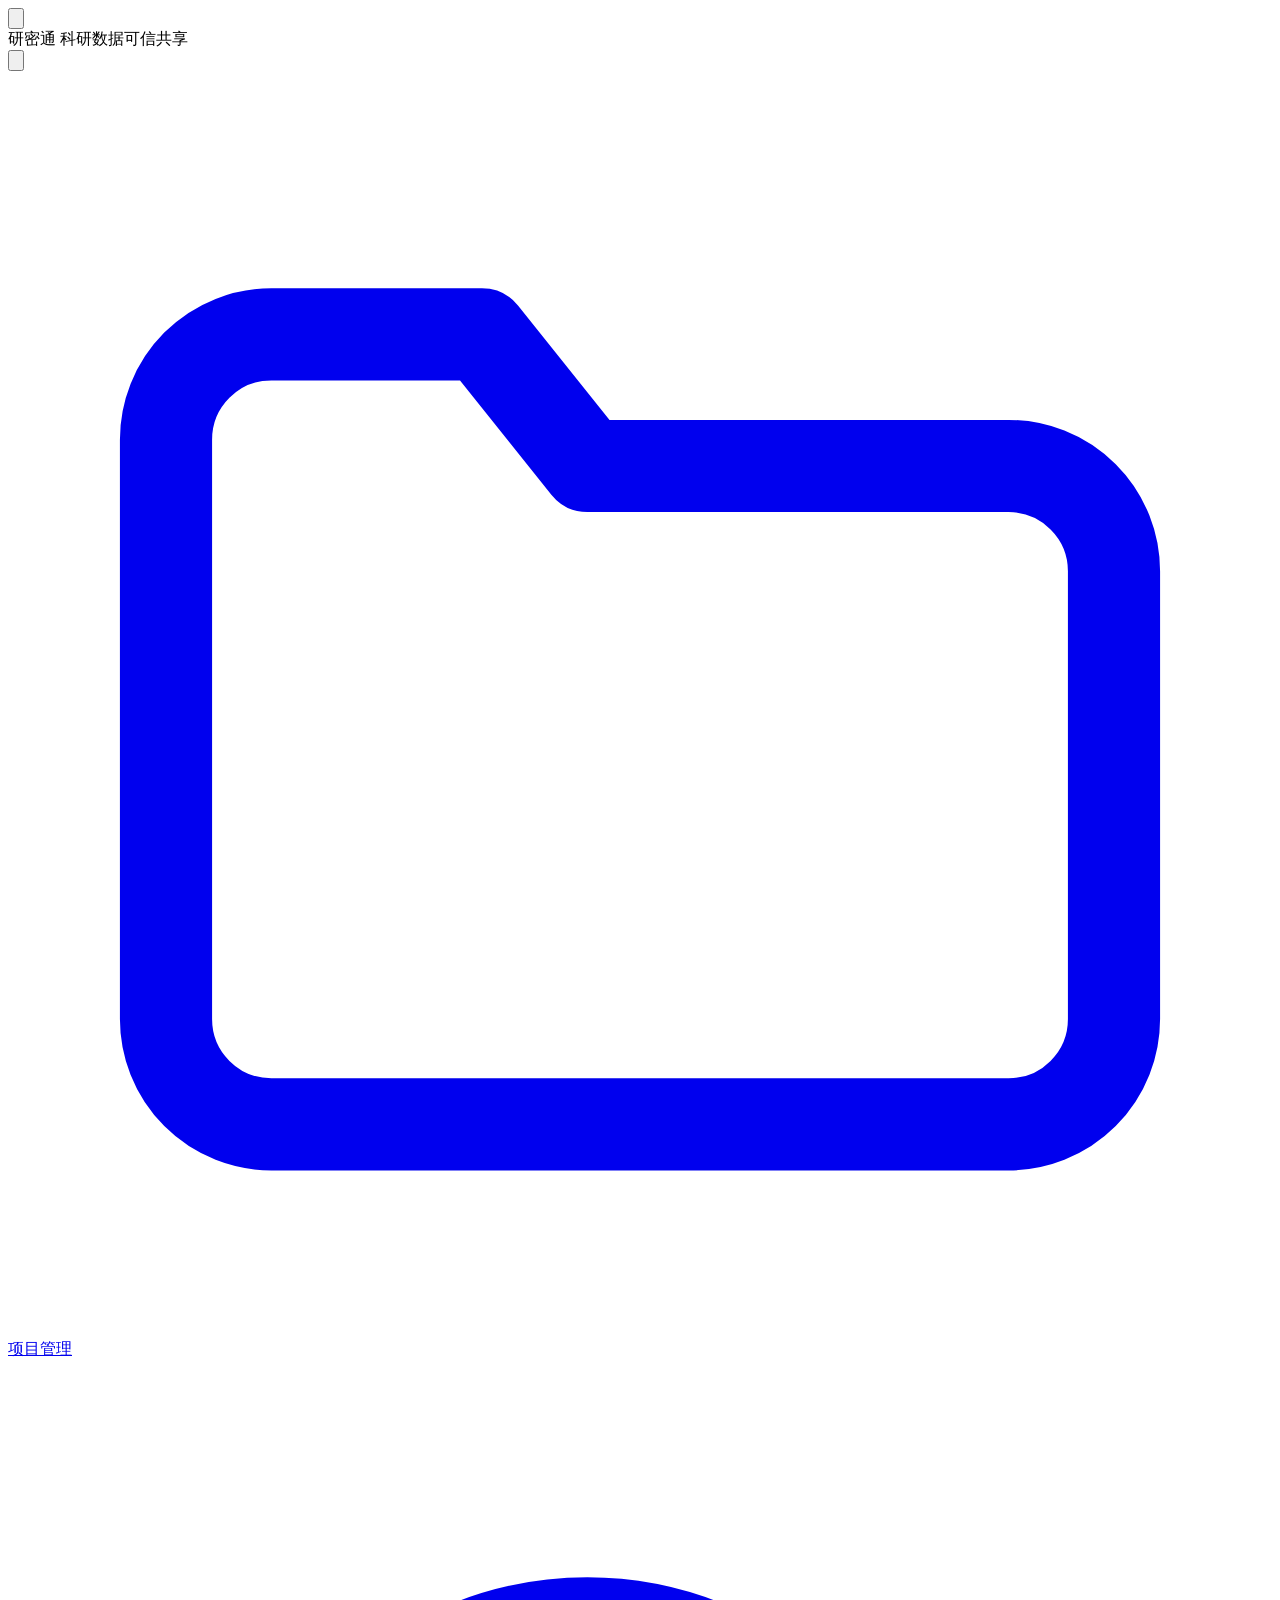
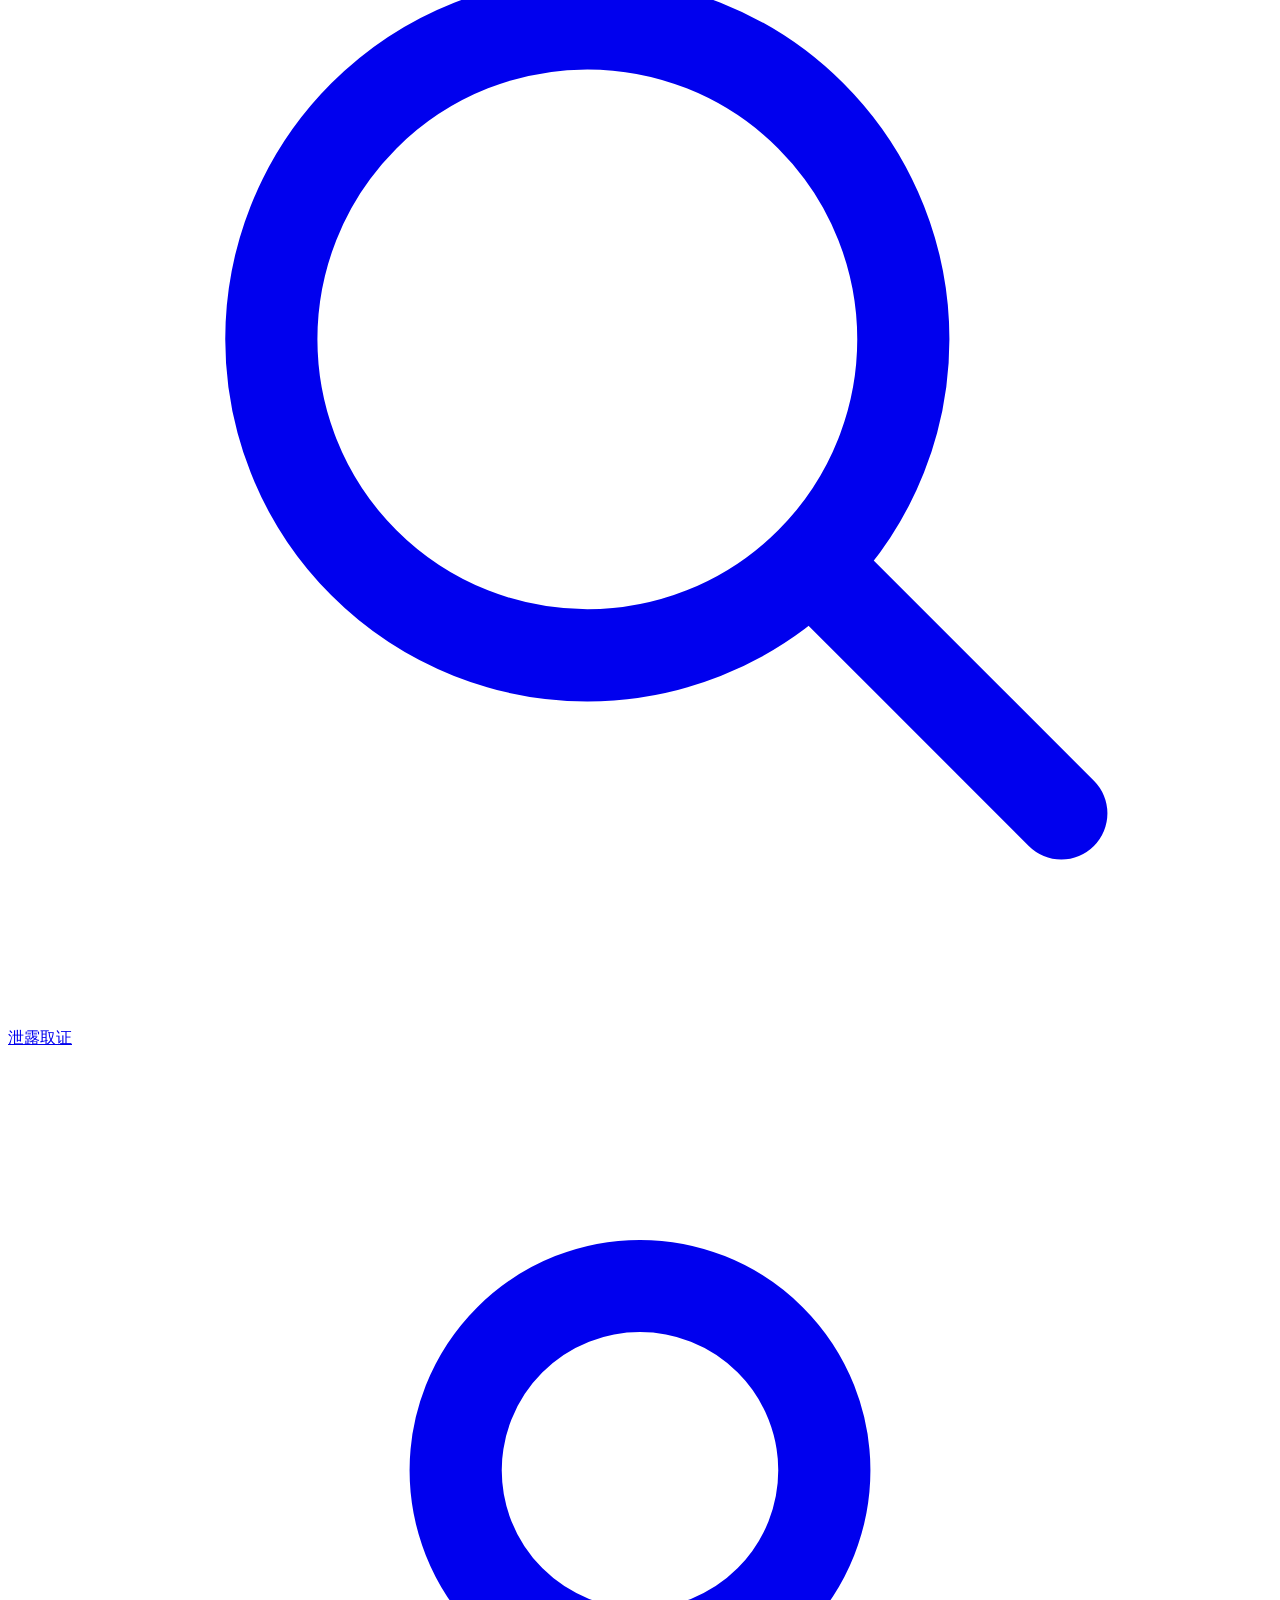
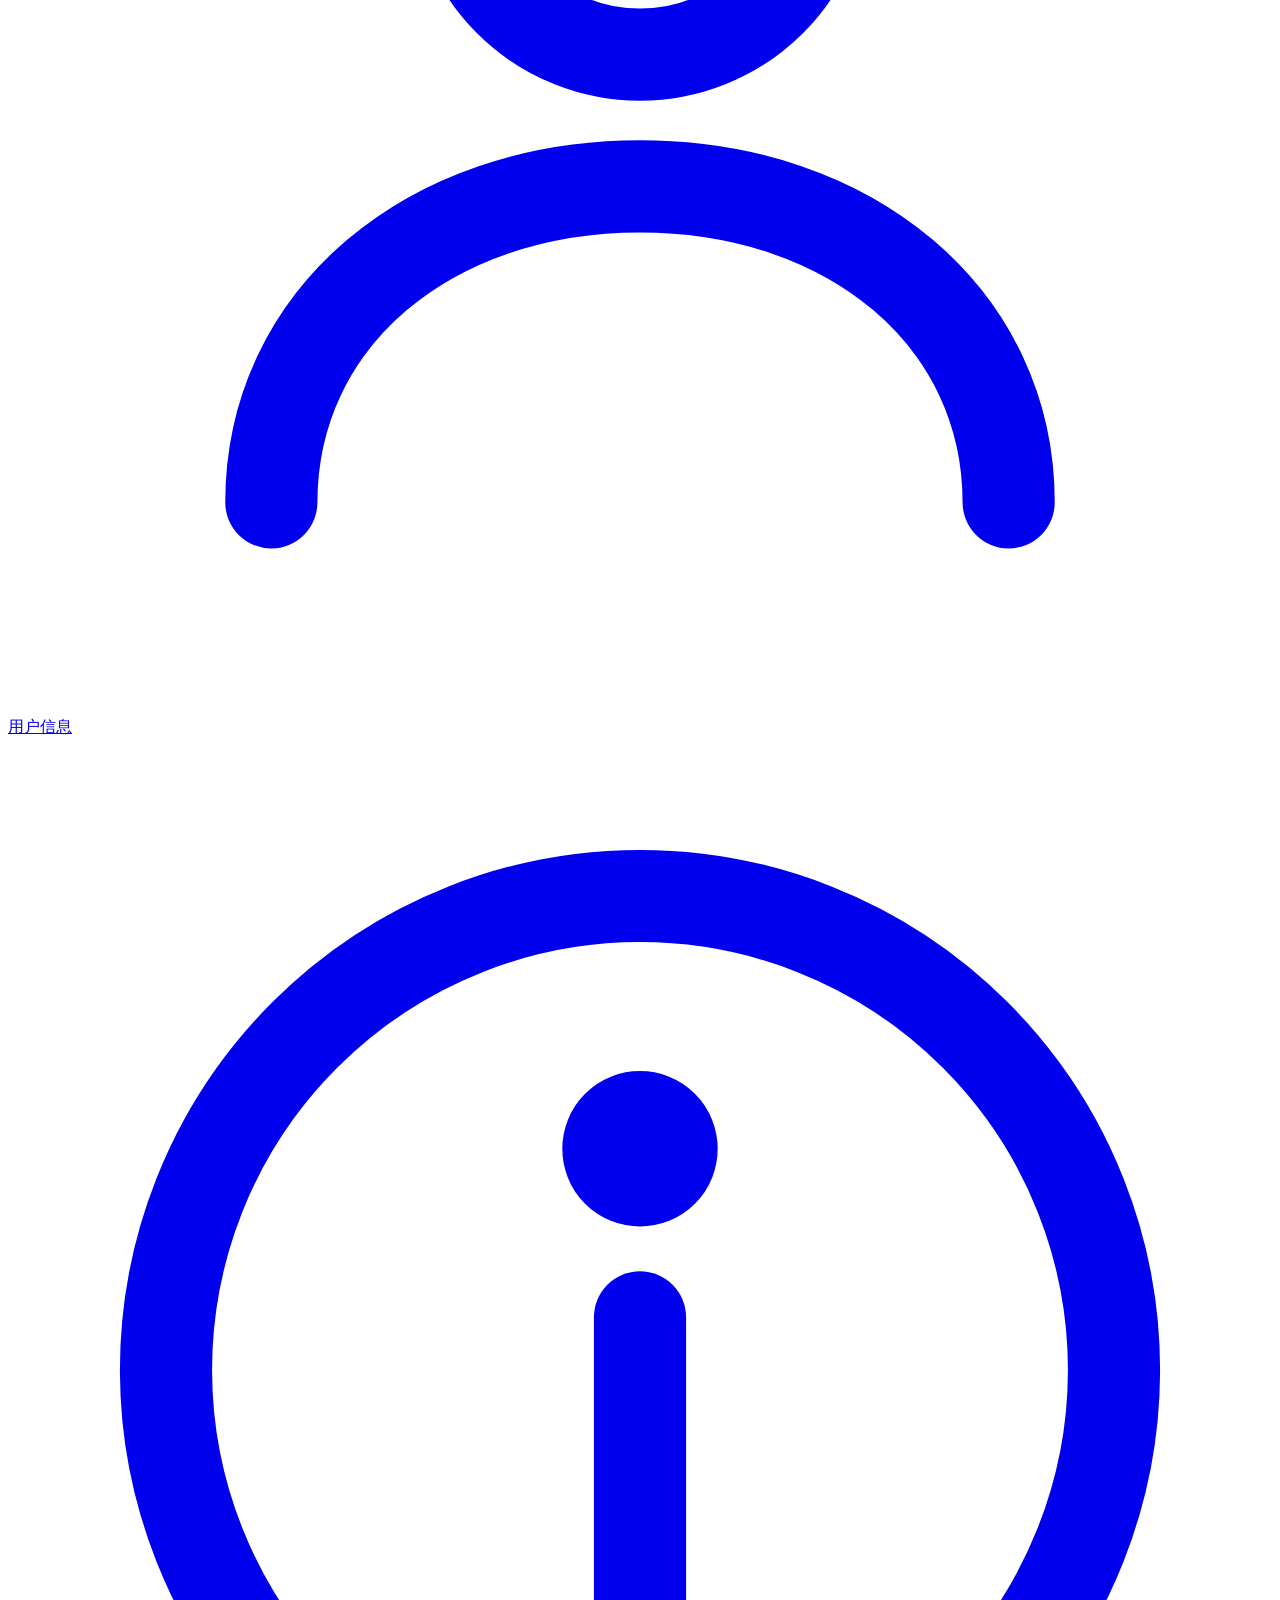
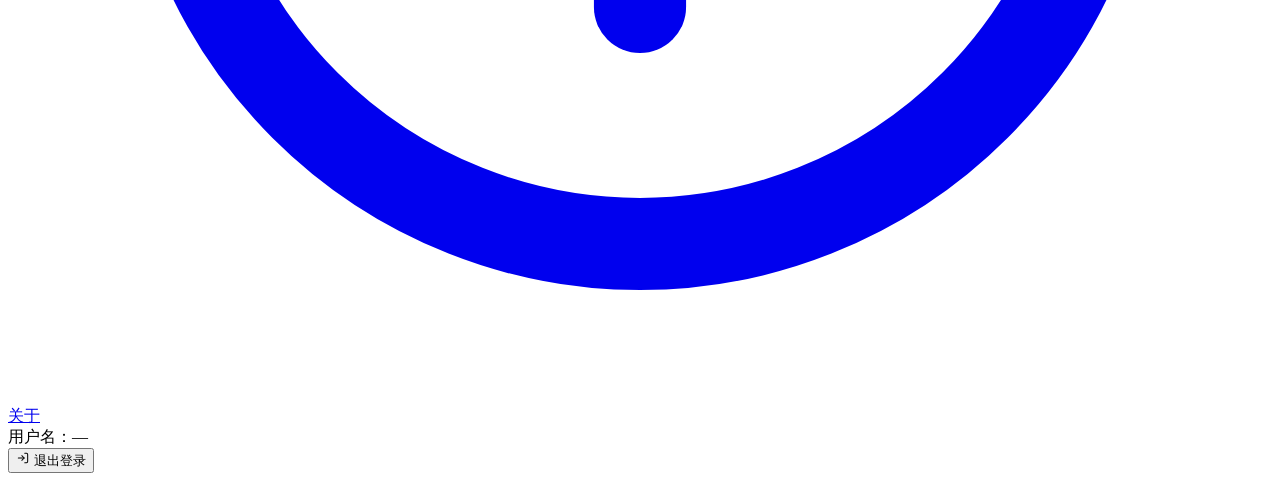
==== public/index.html @ 10af9f8f "init: 研密通项目初始提交" ====
<!DOCTYPE html>
<html lang="zh-CN">
<head>
    <meta charset="UTF-8">
    <meta name="viewport" content="width=device-width, initial-scale=1.0, maximum-scale=1.0, user-scalable=no">
    <title>研密通 - 科研数据可信共享平台</title>
    <link rel="stylesheet" href="/css/style.css">
</head>
<body>
    <!-- 侧边栏切换按钮（汉堡，仅在侧边栏关闭时显示） -->
    <button class="sidebar-toggle" id="sidebar-toggle" aria-label="打开菜单">
        <svg viewBox="0 0 24 24" fill="none" stroke="currentColor" stroke-width="1.75" stroke-linecap="round" stroke-linejoin="round">
            <line x1="4" y1="7" x2="20" y2="7"/>
            <line x1="4" y1="12" x2="20" y2="12"/>
            <line x1="4" y1="17" x2="20" y2="17"/>
        </svg>
    </button>

    <!-- 移动端遮罩 -->
    <div class="sidebar-backdrop" id="sidebar-backdrop"></div>

    <aside class="sidebar" id="sidebar">
        <div class="sidebar-header">
            <div class="sidebar-logo">
                研密通
                <span class="subtitle">科研数据可信共享</span>
            </div>
            <button class="sidebar-close" id="sidebar-close" aria-label="关闭菜单">
                <svg viewBox="0 0 24 24" fill="none" stroke="currentColor" stroke-width="1.75" stroke-linecap="round" stroke-linejoin="round">
                    <line x1="6" y1="6" x2="18" y2="18"/>
                    <line x1="18" y1="6" x2="6" y2="18"/>
                </svg>
            </button>
        </div>

        <nav class="sidebar-nav">
            <a href="#/projects" data-nav>
                <span class="nav-icon" aria-hidden="true">
                    <svg viewBox="0 0 24 24" fill="none" stroke="currentColor" stroke-width="1.75" stroke-linecap="round" stroke-linejoin="round">
                        <path d="M3 7a2 2 0 0 1 2-2h4l2 2.5h8a2 2 0 0 1 2 2V18a2 2 0 0 1-2 2H5a2 2 0 0 1-2-2V7z"/>
                    </svg>
                </span>
                <span>项目管理</span>
            </a>
            <a href="#/forensics" data-nav>
                <span class="nav-icon" aria-hidden="true">
                    <svg viewBox="0 0 24 24" fill="none" stroke="currentColor" stroke-width="1.75" stroke-linecap="round" stroke-linejoin="round">
                        <circle cx="11" cy="11" r="6"/>
                        <line x1="15.5" y1="15.5" x2="20" y2="20"/>
                    </svg>
                </span>
                <span>泄露取证</span>
            </a>
            <a href="#/profile" data-nav>
                <span class="nav-icon" aria-hidden="true">
                    <svg viewBox="0 0 24 24" fill="none" stroke="currentColor" stroke-width="1.75" stroke-linecap="round" stroke-linejoin="round">
                        <circle cx="12" cy="8" r="3.5"/>
                        <path d="M5 20c0-3.5 3-6 7-6s7 2.5 7 6"/>
                    </svg>
                </span>
                <span>用户信息</span>
            </a>
            <a href="#/about" data-nav>
                <span class="nav-icon" aria-hidden="true">
                    <svg viewBox="0 0 24 24" fill="none" stroke="currentColor" stroke-width="1.75" stroke-linecap="round" stroke-linejoin="round">
                        <circle cx="12" cy="12" r="9"/>
                        <line x1="12" y1="11" x2="12" y2="16.5"/>
                        <circle cx="12" cy="7.8" r="0.6" fill="currentColor"/>
                    </svg>
                </span>
                <span>关于</span>
            </a>
        </nav>

        <div class="sidebar-footer">
            <div class="sidebar-user">
                <span class="sidebar-user-label">用户名：</span><span id="user-name">—</span>
            </div>
            <button class="sidebar-logout" id="logout-btn">
                <svg viewBox="0 0 24 24" fill="none" stroke="currentColor" stroke-width="1.75" stroke-linecap="round" stroke-linejoin="round" width="14" height="14">
                    <path d="M15 4h3a2 2 0 0 1 2 2v12a2 2 0 0 1-2 2h-3"/>
                    <polyline points="10 16 14 12 10 8"/>
                    <line x1="14" y1="12" x2="4" y2="12"/>
                </svg>
                <span>退出登录</span>
            </button>
        </div>
    </aside>

    <main class="main-content" id="main-content">
        <div class="loading"><div class="spinner"></div></div>
    </main>

    <script src="/js/auth.js"></script>
    <script src="/js/api.js"></script>
    <script src="/js/ui.js"></script>
    <script>
        if (!getToken()) {
            window.location.href = '/login.html';
        } else {
            document.getElementById('user-name').textContent = getUsername() || '—';
            document.getElementById('logout-btn').addEventListener('click', async () => {
                if (await confirmDialog('退出登录', '确认要退出当前账号吗？', { okText: '退出', dangerous: true })) {
                    logout();
                }
            });

            // ===== 侧边栏开关：桌面端默认开，移动端默认关 =====
            const MOBILE_BREAKPOINT = 768;
            const isMobile = () => window.innerWidth <= MOBILE_BREAKPOINT;
            const setOpen = (open) => document.body.classList.toggle('sidebar-open', open);
            const isOpen = () => document.body.classList.contains('sidebar-open');

            // 初始状态
            setOpen(!isMobile());

            document.getElementById('sidebar-toggle').addEventListener('click', () => setOpen(true));
            document.getElementById('sidebar-close').addEventListener('click', () => setOpen(false));
            document.getElementById('sidebar-backdrop').addEventListener('click', () => setOpen(false));

            // 移动端：点击导航后自动收起
            document.getElementById('sidebar').addEventListener('click', (e) => {
                if (isMobile() && e.target.closest('a[data-nav]')) {
                    setOpen(false);
                }
            });

            // 窗口尺寸跨越断点时重置默认状态
            let lastIsMobile = isMobile();
            window.addEventListener('resize', () => {
                const nowMobile = isMobile();
                if (nowMobile !== lastIsMobile) {
                    setOpen(!nowMobile);
                    lastIsMobile = nowMobile;
                }
            });
        }
    </script>
    <script src="/js/projects.js"></script>
    <script src="/js/project-detail.js"></script>
    <script src="/js/user-profile.js"></script>
    <script src="/js/forensics.js"></script>
    <script src="/js/about.js"></script>
    <script src="/js/router.js"></script>
</body>
</html>
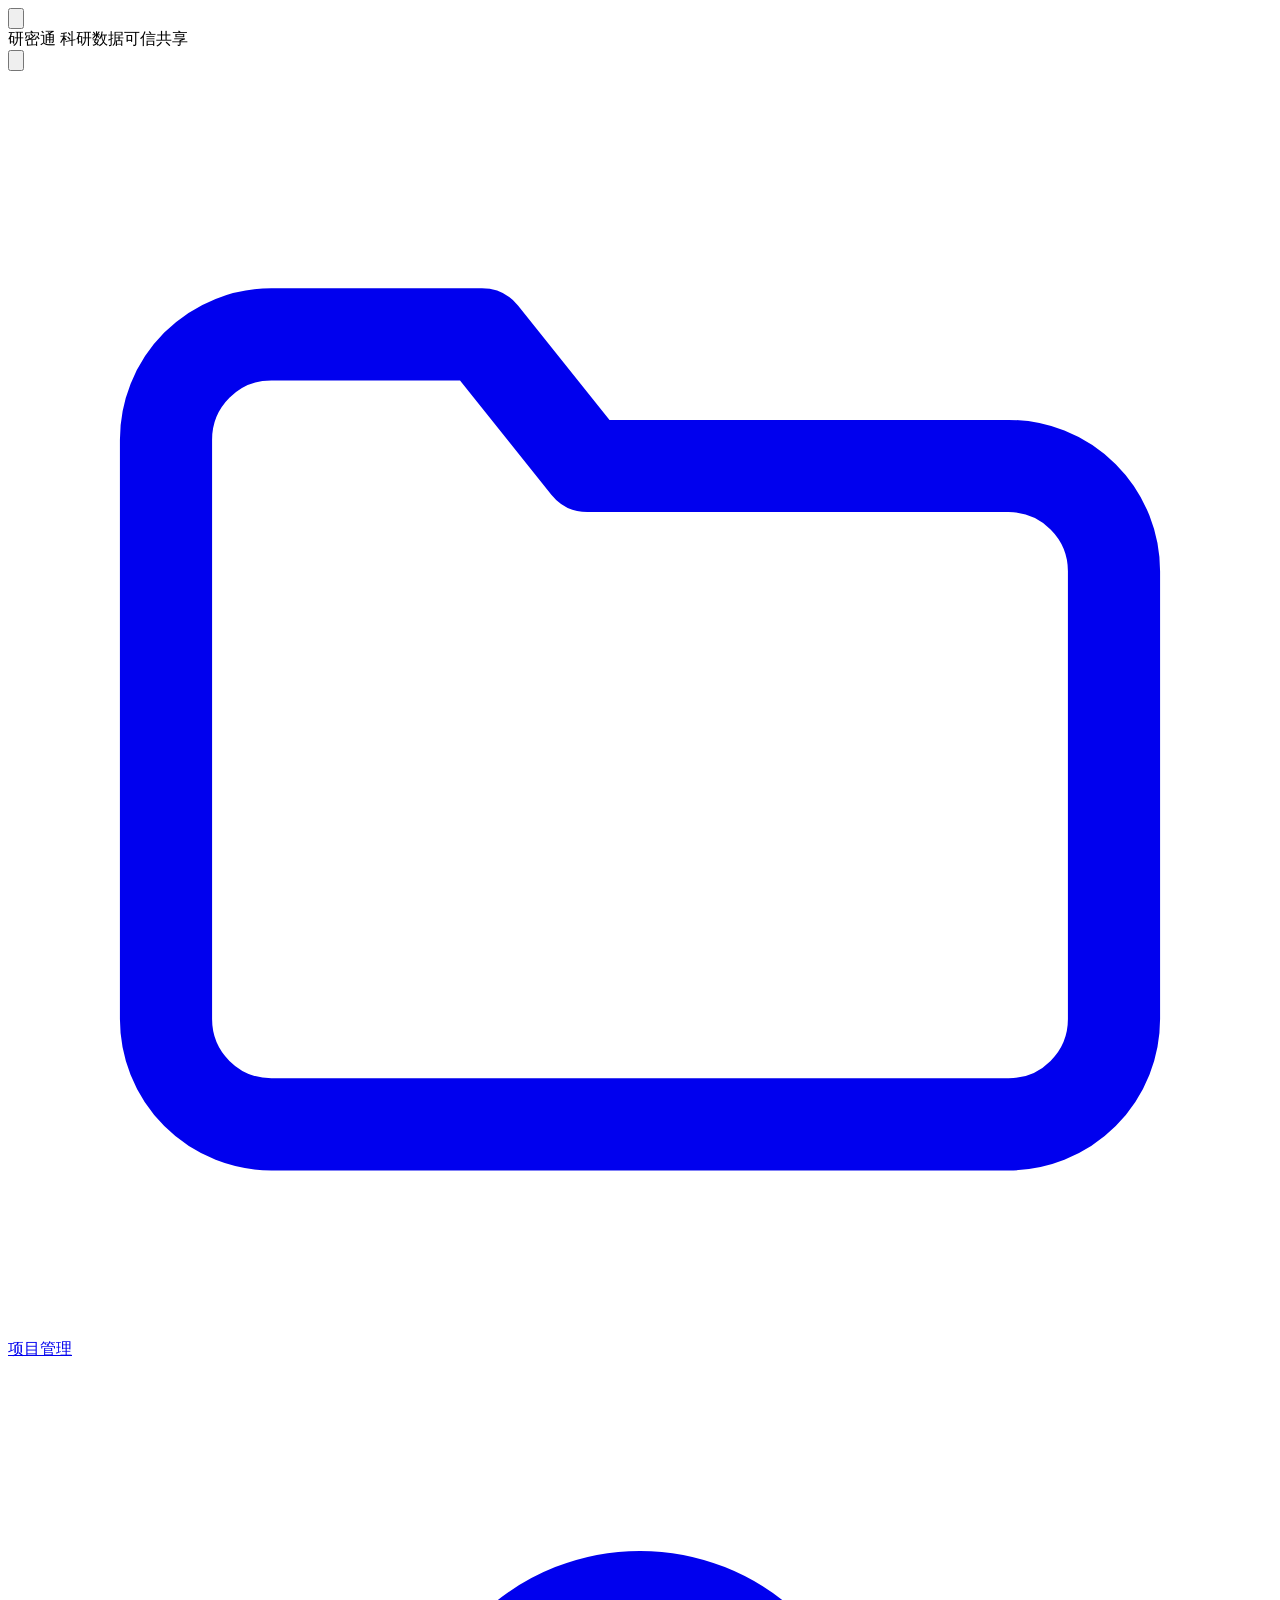
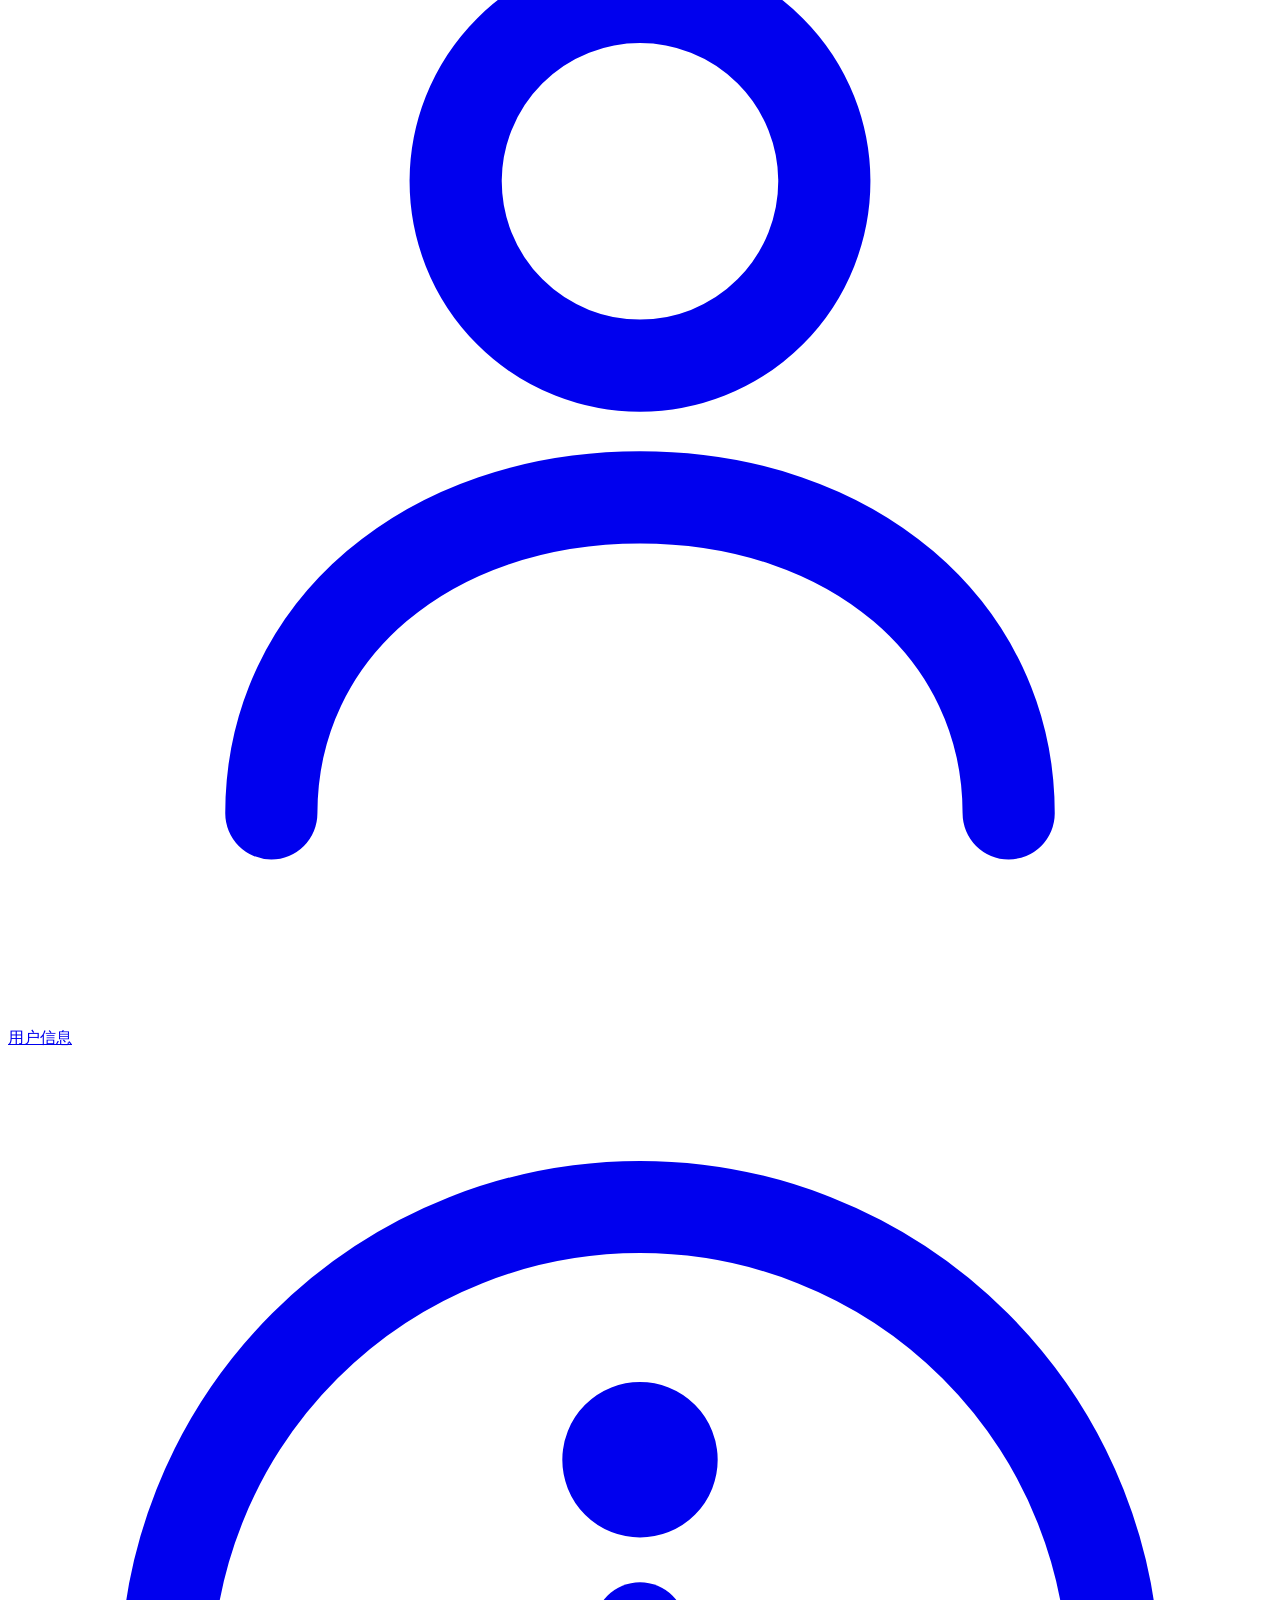
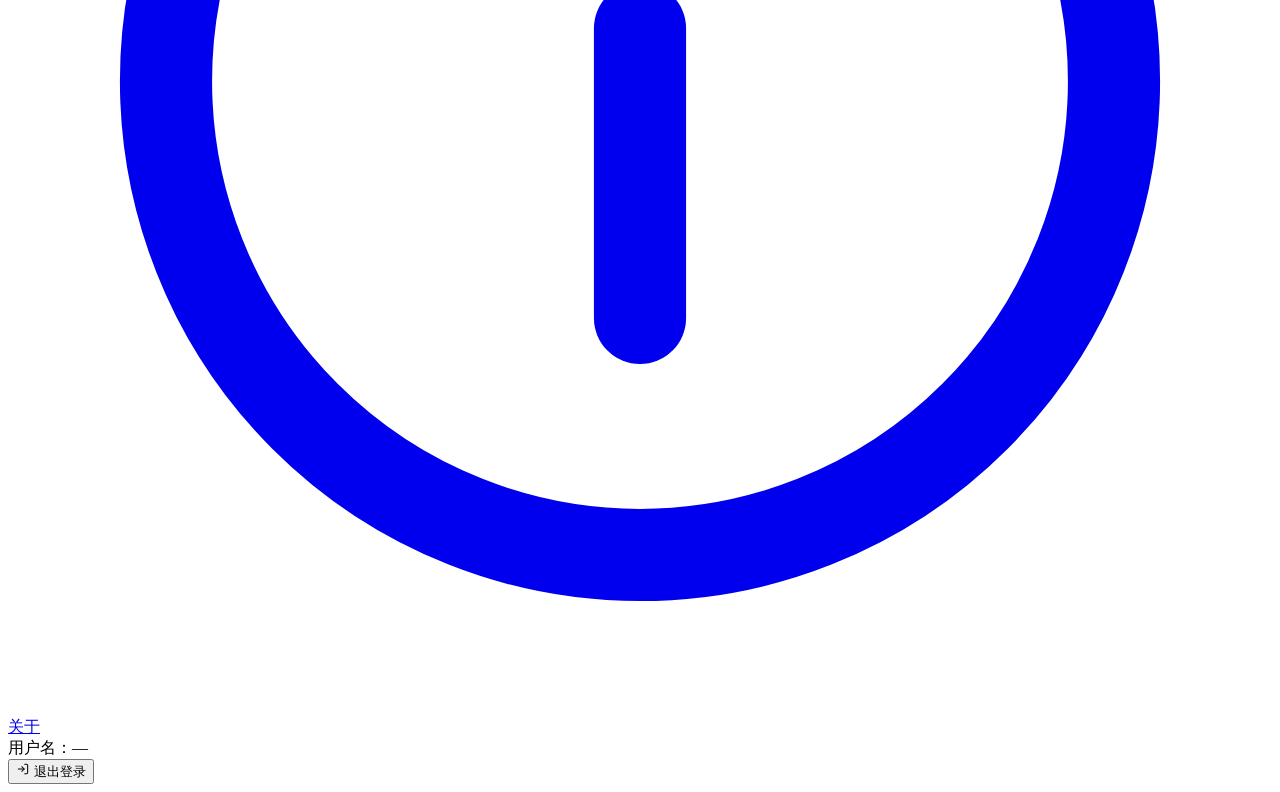
==== commit fba0b613: "第二版" ====
--- a/public/index.html
+++ b/public/index.html
@@ -41,15 +41,6 @@
                     </svg>
                 </span>
                 <span>项目管理</span>
-            </a>
-            <a href="#/forensics" data-nav>
-                <span class="nav-icon" aria-hidden="true">
-                    <svg viewBox="0 0 24 24" fill="none" stroke="currentColor" stroke-width="1.75" stroke-linecap="round" stroke-linejoin="round">
-                        <circle cx="11" cy="11" r="6"/>
-                        <line x1="15.5" y1="15.5" x2="20" y2="20"/>
-                    </svg>
-                </span>
-                <span>泄露取证</span>
             </a>
             <a href="#/profile" data-nav>
                 <span class="nav-icon" aria-hidden="true">
@@ -139,7 +130,6 @@
     <script src="/js/projects.js"></script>
     <script src="/js/project-detail.js"></script>
     <script src="/js/user-profile.js"></script>
-    <script src="/js/forensics.js"></script>
     <script src="/js/about.js"></script>
     <script src="/js/router.js"></script>
 </body>
